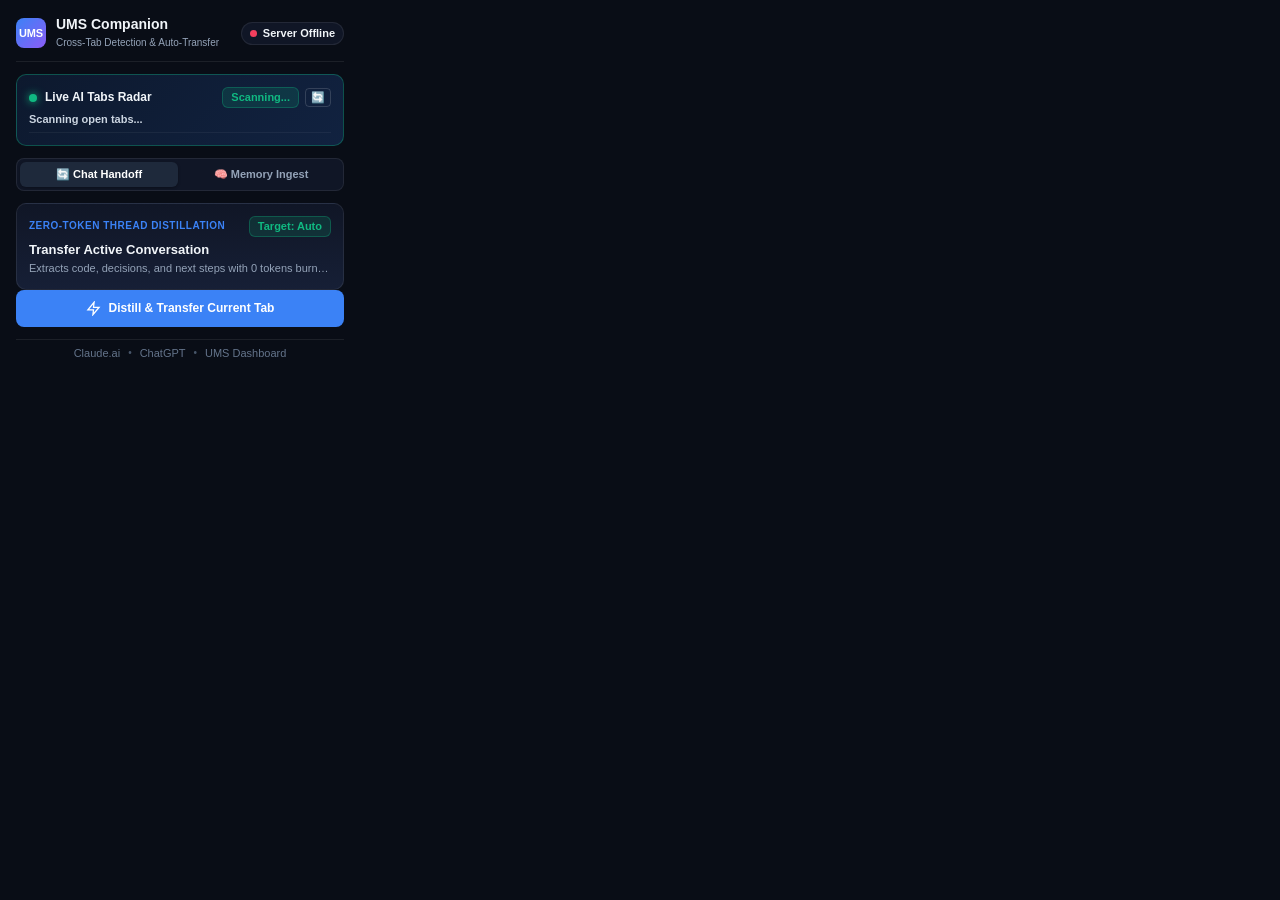
==== extension/popup.html @ 44db3fe0 "feat: initial commit for Universal Memory Schema (UMS) and Relay Companion" ====
<!DOCTYPE html>
<html lang="en">
<head>
  <meta charset="UTF-8">
  <meta name="viewport" content="width=device-width, initial-scale=1.0">
  <title>UMS Memory & Chat Bridge</title>
  <link rel="stylesheet" href="styles.css">
</head>
<body>
  <div class="popup-container">
    <!-- Header -->
    <header class="header">
      <div class="logo-group">
        <div class="logo-mark">UMS</div>
        <div>
          <h1 class="title">UMS Companion</h1>
          <span class="subtitle">Cross-Tab Detection & Auto-Transfer</span>
        </div>
      </div>
      <div id="server-status-pill" class="status-pill offline" title="Connection to local UMS server">
        <span class="status-dot"></span>
        <span id="server-status-text">Checking</span>
      </div>
    </header>

    <!-- LIVE CROSS-TAB RADAR -->
    <div class="radar-card" id="radar-card">
      <div class="radar-header">
        <div class="radar-title">
          <span class="radar-pulse"></span>
          <strong>Live AI Tabs Radar</strong>
        </div>
        <div style="display: flex; align-items: center; gap: 6px;">
          <span class="badge badge-emerald" id="radar-count-badge">Scanning...</span>
          <button id="btn-rescan-tabs" class="btn-icon" title="Rescan open AI tabs">🔄</button>
        </div>
      </div>

      <div class="radar-tabs-list mt-2" id="radar-tabs-list">
        <div class="radar-tab-row">
          <span class="radar-tab-role">Scanning open tabs...</span>
        </div>
      </div>

      <!-- INTERACTIVE SOURCE & TARGET CHAT PICKERS -->
      <div id="radar-controls-box" class="radar-controls-box mt-2 d-none">
        <div class="selector-field">
          <label class="compact-label" for="radar-source-select">Source Chat (Extract From):</label>
          <select id="radar-source-select" class="form-select-compact"></select>
        </div>

        <div class="selector-field mt-1">
          <label class="compact-label" for="radar-target-select">Target Chat (Send To):</label>
          <select id="radar-target-select" class="form-select-compact"></select>
        </div>

        <div class="radar-actions-dual mt-2">
          <button id="btn-auto-transfer-full" class="btn btn-emerald w-100">
            ⚡ 1-Click Transfer (Full Chat As-Is)
          </button>
          <button id="btn-auto-transfer-summary" class="btn btn-secondary w-100 mt-1">
            🧠 1-Click Transfer (Condensed Summary)
          </button>
        </div>
      </div>
    </div>

    <!-- Mode Selector Tabs -->
    <div class="mode-tabs">
      <button id="tab-btn-handoff" class="mode-tab active" data-mode="handoff">
        🔄 Chat Handoff
      </button>
      <button id="tab-btn-memory" class="mode-tab" data-mode="memory">
        🧠 Memory Ingest
      </button>
    </div>

    <!-- VIEW 1: ACTIVE CHAT HANDOFF & CONTEXT TRANSFER -->
    <div id="view-handoff" class="mode-view active">
      <div class="persona-card">
        <div class="persona-header">
          <span class="persona-tag">Zero-Token Thread Distillation</span>
          <span class="badge badge-emerald" id="badge-transfer-target">Target: Auto</span>
        </div>
        <div class="persona-title" id="handoff-status-title">Transfer Active Conversation</div>
        <div class="persona-details" id="handoff-status-details">Extracts code, decisions, and next steps with 0 tokens burned.</div>
      </div>

      <div class="actions-group mt-2">
        <button id="btn-distill-active-chat" class="btn btn-primary">
          <svg width="15" height="15" viewBox="0 0 24 24" fill="none" stroke="currentColor" stroke-width="2"><polygon points="13 2 3 14 12 14 11 22 21 10 12 10 13 2"/></svg>
          Distill & Transfer Current Tab
        </button>

        <!-- Distilled Results Details (hidden initially) -->
        <div id="distilled-summary-card" class="distilled-card d-none">
          <div class="metrics-row">
            <span class="badge badge-emerald" id="metric-savings">Savings: 92%</span>
            <span class="badge badge-subtle" id="metric-tokens">~280 tokens</span>
          </div>
          <div class="summary-field mt-1">
            <strong>Goal:</strong> <span id="distill-goal">Loading...</span>
          </div>
          <div class="summary-field">
            <strong>Next Task:</strong> <span id="distill-next">Loading...</span>
          </div>

          <div class="actions-group mt-2">
            <button id="btn-open-and-inject" class="btn btn-emerald">
              🚀 Inject Context into Target Tab
            </button>
            <button id="btn-copy-handoff-primer" class="btn btn-secondary btn-sm">
              📋 Copy Distilled Handoff Primer
            </button>
          </div>
        </div>
      </div>
    </div>

    <!-- VIEW 2: LONG-TERM MEMORY -->
    <div id="view-memory" class="mode-view d-none">
      <div class="persona-card">
        <div class="persona-header">
          <span class="persona-tag">Active Memory Persona</span>
          <a href="http://127.0.0.1:8000" target="_blank" class="link-action">Switch</a>
        </div>
        <div id="persona-name" class="persona-title">Loading persona...</div>
        <div id="persona-tech" class="persona-details">Connecting to local UMS vault...</div>
      </div>

      <div class="actions-group mt-2">
        <button id="btn-auto-inject" class="btn btn-primary">
          <svg width="15" height="15" viewBox="0 0 24 24" fill="none" stroke="currentColor" stroke-width="2"><path d="M13 2L3 14h9l-1 8 10-12h-9l1-8z"/></svg>
          1-Click Inject Memory into Account
        </button>

        <button id="btn-verify-chat" class="btn btn-secondary">
          <svg width="15" height="15" viewBox="0 0 24 24" fill="none" stroke="currentColor" stroke-width="2"><circle cx="12" cy="12" r="10"/><path d="m9 12 2 2 4-4"/></svg>
          Send Verification Query in Chat
        </button>
      </div>
    </div>

    <!-- Status Message Display -->
    <div id="status-feedback" class="status-feedback d-none"></div>

    <!-- Quick Links -->
    <footer class="footer">
      <a href="https://claude.ai" target="_blank" class="footer-link">Claude.ai</a>
      <span class="footer-dot">•</span>
      <a href="https://chatgpt.com" target="_blank" class="footer-link">ChatGPT</a>
      <span class="footer-dot">•</span>
      <a href="http://127.0.0.1:8000" target="_blank" class="footer-link">UMS Dashboard</a>
    </footer>
  </div>

  <script src="popup.js"></script>
</body>
</html>
---- extension/styles.css ----
/* UMS Browser Extension Popup Styles */
* {
  box-sizing: border-box;
  margin: 0;
  padding: 0;
}

body {
  width: 360px;
  font-family: -apple-system, BlinkMacSystemFont, "Segoe UI", Roboto, sans-serif;
  background-color: #090d16;
  color: #f1f5f9;
  font-size: 13px;
  line-height: 1.4;
  padding: 16px;
}

.popup-container {
  display: flex;
  flex-direction: column;
  gap: 12px;
}

.header {
  display: flex;
  align-items: center;
  justify-content: space-between;
  padding-bottom: 10px;
  border-bottom: 1px solid rgba(255, 255, 255, 0.08);
}

.logo-group {
  display: flex;
  align-items: center;
  gap: 10px;
}

.logo-mark {
  width: 30px;
  height: 30px;
  border-radius: 8px;
  background: linear-gradient(135deg, #3b82f6, #8b5cf6);
  display: flex;
  align-items: center;
  justify-content: center;
  font-weight: 800;
  font-size: 11px;
  color: #fff;
  letter-spacing: -0.02em;
}

.title {
  font-size: 14px;
  font-weight: 700;
  line-height: 1.2;
}

.subtitle {
  font-size: 10px;
  color: #94a3b8;
}

.status-pill {
  display: flex;
  align-items: center;
  gap: 6px;
  padding: 3px 8px;
  border-radius: 9999px;
  font-size: 11px;
  font-weight: 600;
  border: 1px solid rgba(255, 255, 255, 0.08);
  background-color: #101626;
}

.status-dot {
  width: 7px;
  height: 7px;
  border-radius: 50%;
}

.status-pill.online .status-dot {
  background-color: #10b981;
  box-shadow: 0 0 6px #10b981;
}

.status-pill.offline .status-dot {
  background-color: #f43f5e;
}

.context-box {
  background-color: #101626;
  border: 1px solid rgba(255, 255, 255, 0.08);
  border-radius: 10px;
  padding: 10px 12px;
}

.context-header {
  display: flex;
  align-items: center;
  justify-content: space-between;
}

.badge {
  font-size: 11px;
  font-weight: 700;
  padding: 2px 8px;
  border-radius: 6px;
}

.badge-claude {
  background-color: rgba(217, 119, 6, 0.15);
  color: #f59e0b;
  border: 1px solid rgba(217, 119, 6, 0.3);
}

.badge-chatgpt {
  background-color: rgba(16, 185, 129, 0.15);
  color: #10b981;
  border: 1px solid rgba(16, 185, 129, 0.3);
}

.badge-none {
  background-color: rgba(255, 255, 255, 0.08);
  color: #94a3b8;
}

.account-info {
  font-size: 11px;
  color: #94a3b8;
}

.persona-card {
  background: linear-gradient(180deg, #101626 0%, #161f36 100%);
  border: 1px solid rgba(255, 255, 255, 0.08);
  border-radius: 10px;
  padding: 12px;
}

.persona-header {
  display: flex;
  align-items: center;
  justify-content: space-between;
  margin-bottom: 4px;
}

.persona-tag {
  font-size: 10px;
  text-transform: uppercase;
  font-weight: 700;
  color: #3b82f6;
  letter-spacing: 0.05em;
}

.link-action {
  color: #60a5fa;
  font-size: 11px;
  text-decoration: none;
}
.link-action:hover {
  text-decoration: underline;
}

.persona-title {
  font-size: 13px;
  font-weight: 700;
  color: #f1f5f9;
  margin-bottom: 2px;
}

.persona-details {
  font-size: 11px;
  color: #94a3b8;
  white-space: nowrap;
  overflow: hidden;
  text-overflow: ellipsis;
}

.actions-group {
  display: flex;
  flex-direction: column;
  gap: 8px;
}

.btn {
  display: flex;
  align-items: center;
  justify-content: center;
  gap: 8px;
  font-size: 12px;
  font-weight: 600;
  padding: 10px 14px;
  border-radius: 8px;
  border: 1px solid transparent;
  cursor: pointer;
  transition: all 0.15s;
}

.btn:disabled {
  opacity: 0.45;
  cursor: not-allowed;
}

.btn-primary {
  background-color: #3b82f6;
  color: #fff;
}
.btn-primary:hover:not(:disabled) {
  background-color: #2563eb;
  box-shadow: 0 0 12px rgba(59, 130, 246, 0.4);
}

.btn-secondary {
  background-color: #161f36;
  color: #cbd5e1;
  border-color: rgba(255, 255, 255, 0.1);
}
.btn-secondary:hover:not(:disabled) {
  background-color: #1f2b4a;
  color: #fff;
}

.status-feedback {
  padding: 8px 10px;
  border-radius: 6px;
  font-size: 11px;
  line-height: 1.4;
}

.status-feedback.success {
  background-color: rgba(16, 185, 129, 0.12);
  color: #34d399;
  border: 1px solid rgba(16, 185, 129, 0.3);
}

.status-feedback.error {
  background-color: rgba(244, 63, 94, 0.12);
  color: #fb7185;
  border: 1px solid rgba(244, 63, 94, 0.3);
}

.footer {
  display: flex;
  align-items: center;
  justify-content: center;
  gap: 8px;
  padding-top: 6px;
  border-top: 1px solid rgba(255, 255, 255, 0.08);
}

.footer-link {
  color: #64748b;
  text-decoration: none;
  font-size: 11px;
}
.footer-link:hover {
  color: #94a3b8;
}

.footer-dot {
  color: #475569;
  font-size: 10px;
}

.d-none {
  display: none !important;
}

/* Additional styles for Mode Tabs & Chat Handoff in Popup */
.mode-tabs {
  display: flex;
  background-color: #101626;
  border: 1px solid rgba(255, 255, 255, 0.08);
  border-radius: 8px;
  padding: 3px;
  gap: 4px;
}

.mode-tab {
  flex: 1;
  background: transparent;
  border: none;
  color: #94a3b8;
  font-size: 11px;
  font-weight: 600;
  padding: 6px 8px;
  border-radius: 6px;
  cursor: pointer;
  transition: all 0.15s;
}

.mode-tab.active {
  background-color: #1e293b;
  color: #fff;
  box-shadow: 0 1px 3px rgba(0, 0, 0, 0.3);
}

.badge-emerald {
  background-color: rgba(16, 185, 129, 0.15);
  color: #10b981;
  border: 1px solid rgba(16, 185, 129, 0.3);
}

.badge-subtle {
  background-color: rgba(255, 255, 255, 0.06);
  color: #94a3b8;
  border: 1px solid rgba(255, 255, 255, 0.08);
}

.distilled-card {
  background: #111827;
  border: 1px solid rgba(16, 185, 129, 0.25);
  border-radius: 8px;
  padding: 10px;
  margin-top: 6px;
}

.metrics-row {
  display: flex;
  align-items: center;
  gap: 6px;
}

.summary-field {
  font-size: 11px;
  line-height: 1.4;
  color: #cbd5e1;
  margin-top: 4px;
  display: -webkit-box;
  -webkit-line-clamp: 2;
  -webkit-box-orient: vertical;
  overflow: hidden;
}

.btn-emerald {
  background-color: #059669;
  color: #fff;
}
.btn-emerald:hover:not(:disabled) {
  background-color: #047857;
  box-shadow: 0 0 12px rgba(16, 185, 129, 0.4);
}

.btn-sm {
  padding: 6px 10px;
  font-size: 11px;
}

/* Cross-Tab Radar Styles */
.radar-card {
  background: linear-gradient(135deg, #0d192e 0%, #112240 100%);
  border: 1px solid rgba(16, 185, 129, 0.35);
  border-radius: 10px;
  padding: 12px;
}

.radar-header {
  display: flex;
  align-items: center;
  justify-content: space-between;
}

.radar-title {
  display: flex;
  align-items: center;
  gap: 8px;
  font-size: 12px;
  color: #f1f5f9;
}

.radar-pulse {
  width: 8px;
  height: 8px;
  border-radius: 50%;
  background-color: #10b981;
  box-shadow: 0 0 8px #10b981;
  animation: pulse 1.8s infinite;
}

@keyframes pulse {
  0% { transform: scale(0.95); opacity: 0.8; }
  50% { transform: scale(1.2); opacity: 1; }
  100% { transform: scale(0.95); opacity: 0.8; }
}

.radar-tab-row {
  display: flex;
  align-items: center;
  justify-content: space-between;
  font-size: 11px;
  padding: 4px 0;
  border-bottom: 1px solid rgba(255, 255, 255, 0.05);
}

.radar-tab-role {
  font-weight: 700;
  color: #cbd5e1;
}

.radar-tab-title {
  color: #94a3b8;
  max-width: 180px;
  white-space: nowrap;
  overflow: hidden;
  text-overflow: ellipsis;
}

.radar-controls-box {
  background: rgba(0, 0, 0, 0.25);
  border: 1px solid rgba(255, 255, 255, 0.08);
  border-radius: 8px;
  padding: 8px;
}

.compact-label {
  display: block;
  font-size: 10px;
  font-weight: 700;
  text-transform: uppercase;
  letter-spacing: 0.5px;
  color: #94a3b8;
  margin-bottom: 3px;
}

.form-select-compact {
  width: 100%;
  background-color: #0f172a;
  border: 1px solid #334155;
  border-radius: 6px;
  color: #f8fafc;
  font-size: 11px;
  padding: 5px 8px;
  outline: none;
  cursor: pointer;
}

.form-select-compact:focus {
  border-color: #10b981;
  box-shadow: 0 0 0 1px #10b981;
}

.btn-icon {
  background: transparent;
  border: 1px solid rgba(255, 255, 255, 0.15);
  border-radius: 4px;
  color: #94a3b8;
  cursor: pointer;
  padding: 2px 5px;
  font-size: 11px;
  transition: all 0.15s ease;
}

.btn-icon:hover {
  background: rgba(255, 255, 255, 0.1);
  color: #fff;
}
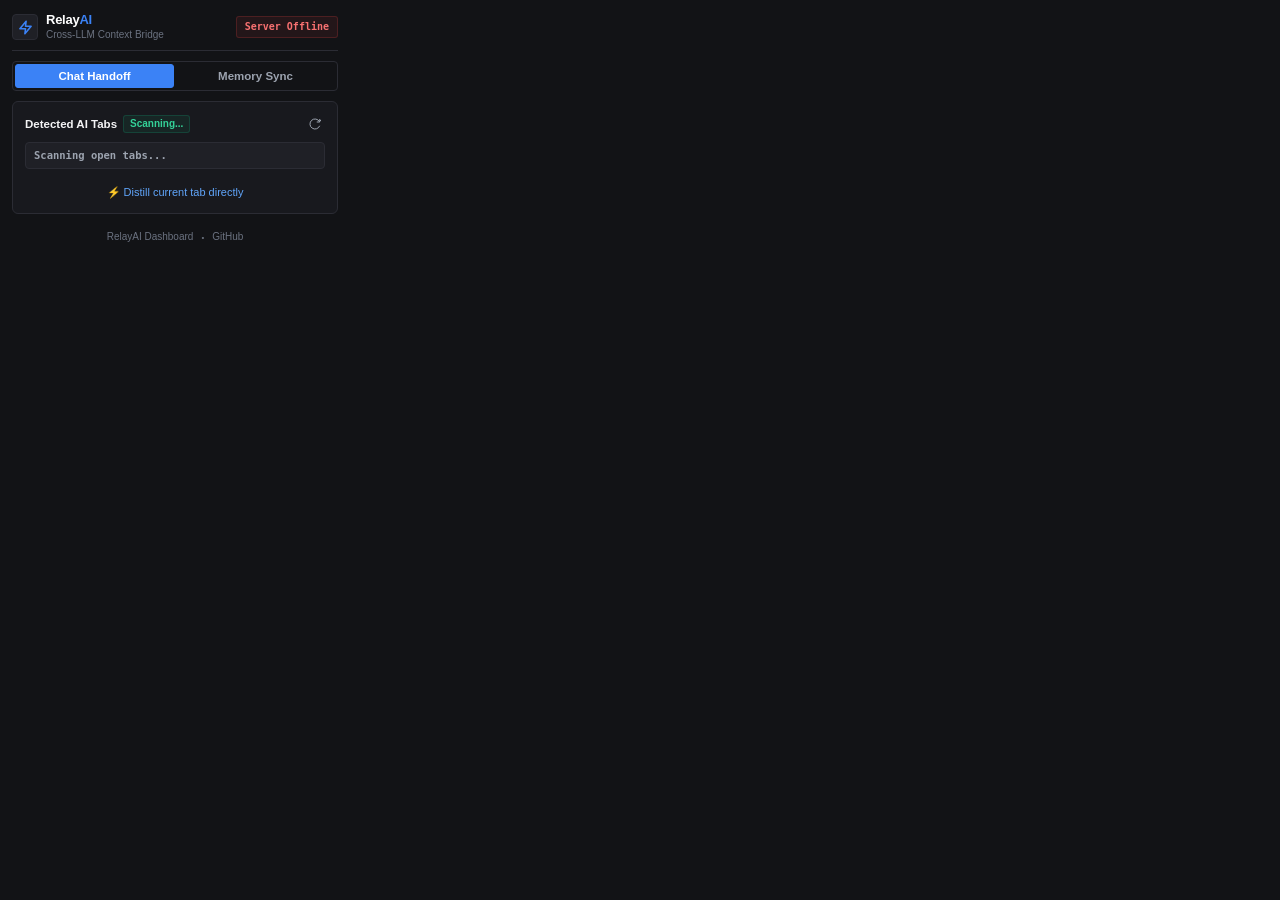
==== commit c1d79ec4: "feat: executive theme overhaul, zero-token handoff distillation, safe scoped permissions, and dual h" ====
--- a/extension/popup.html
+++ b/extension/popup.html
@@ -3,7 +3,7 @@
 <head>
   <meta charset="UTF-8">
   <meta name="viewport" content="width=device-width, initial-scale=1.0">
-  <title>UMS Memory & Chat Bridge</title>
+  <title>RelayAI Companion</title>
   <link rel="stylesheet" href="styles.css">
 </head>
 <body>
@@ -11,146 +11,137 @@
     <!-- Header -->
     <header class="header">
       <div class="logo-group">
-        <div class="logo-mark">UMS</div>
-        <div>
-          <h1 class="title">UMS Companion</h1>
-          <span class="subtitle">Cross-Tab Detection & Auto-Transfer</span>
+        <div class="logo-mark">
+          <svg width="15" height="15" viewBox="0 0 24 24" fill="none" stroke="currentColor" stroke-width="2.5" stroke-linecap="round" stroke-linejoin="round">
+            <polyline points="13 2 3 14 12 14 11 22 21 10 12 10 13 2"/>
+          </svg>
+        </div>
+        <div class="brand-text">
+          <h1 class="title">Relay<span class="brand-accent">AI</span></h1>
+          <span class="subtitle">Cross-LLM Context Bridge</span>
         </div>
       </div>
-      <div id="server-status-pill" class="status-pill offline" title="Connection to local UMS server">
-        <span class="status-dot"></span>
+      <div id="server-status-pill" class="status-pill offline" title="Connection to local RelayAI server">
         <span id="server-status-text">Checking</span>
       </div>
     </header>
 
-    <!-- LIVE CROSS-TAB RADAR -->
-    <div class="radar-card" id="radar-card">
-      <div class="radar-header">
-        <div class="radar-title">
-          <span class="radar-pulse"></span>
-          <strong>Live AI Tabs Radar</strong>
+    <!-- Mode Selector Tabs (Clean & Modest) -->
+    <div class="mode-tabs">
+      <button id="tab-btn-handoff" class="mode-tab active" data-mode="handoff">
+        Chat Handoff
+      </button>
+      <button id="tab-btn-memory" class="mode-tab" data-mode="memory">
+        Memory Sync
+      </button>
+    </div>
+
+    <!-- VIEW 1: CHAT HANDOFF (Unified & Clear) -->
+    <div id="view-handoff" class="mode-view active">
+      <div class="card" id="radar-card">
+        <!-- Active Tabs Radar Bar -->
+        <div class="radar-status-bar">
+          <div class="radar-status-left">
+            <span class="radar-label">Detected AI Tabs</span>
+            <span class="badge" id="radar-count-badge">Scanning...</span>
+          </div>
+          <button id="btn-rescan-tabs" class="btn-icon-subtle" title="Rescan open tabs">
+            <svg width="12" height="12" viewBox="0 0 24 24" fill="none" stroke="currentColor" stroke-width="2"><path d="M21.5 2v6h-6M21.34 15.57a10 10 0 1 1-.57-8.38l5.67-5.67"/></svg>
+          </button>
         </div>
-        <div style="display: flex; align-items: center; gap: 6px;">
-          <span class="badge badge-emerald" id="radar-count-badge">Scanning...</span>
-          <button id="btn-rescan-tabs" class="btn-icon" title="Rescan open AI tabs">🔄</button>
+
+        <!-- Open Tabs List -->
+        <div class="radar-tabs-list" id="radar-tabs-list">
+          <div class="radar-tab-row">
+            <span class="radar-tab-role">Scanning open tabs...</span>
+          </div>
+        </div>
+
+        <!-- Source & Target Chat Selectors -->
+        <div id="radar-controls-box" class="radar-controls-box mt-3 d-none">
+          <div class="selector-field">
+            <label class="field-label" for="radar-source-select">From (Source Chat):</label>
+            <div class="select-wrapper">
+              <select id="radar-source-select" class="form-select"></select>
+            </div>
+          </div>
+
+          <div class="selector-field mt-2">
+            <label class="field-label" for="radar-target-select">To (Destination Chat):</label>
+            <div class="select-wrapper">
+              <select id="radar-target-select" class="form-select"></select>
+            </div>
+          </div>
+
+          <!-- Modest, Clear Transfer Buttons -->
+          <div class="transfer-actions mt-3">
+            <button id="btn-auto-transfer-summary" class="btn btn-primary w-100">
+              Transfer Condensed Summary ➔
+            </button>
+            <button id="btn-auto-transfer-full" class="btn btn-ghost w-100 mt-1">
+              Transfer Full Transcript (As-Is)
+            </button>
+          </div>
+        </div>
+
+        <!-- Fallback Quick Trigger -->
+        <div class="fallback-row mt-2">
+          <button id="btn-distill-active-chat" class="btn-link">
+            ⚡ Distill current tab directly
+          </button>
         </div>
       </div>
 
-      <div class="radar-tabs-list mt-2" id="radar-tabs-list">
-        <div class="radar-tab-row">
-          <span class="radar-tab-role">Scanning open tabs...</span>
+      <!-- Distilled Results Details (Shown after transfer or distillation) -->
+      <div id="distilled-summary-card" class="result-card d-none mt-2">
+        <div class="result-header">
+          <span class="badge badge-emerald" id="metric-savings">Savings: 92%</span>
+          <span class="badge badge-subtle" id="metric-tokens">~280 tokens</span>
         </div>
-      </div>
-
-      <!-- INTERACTIVE SOURCE & TARGET CHAT PICKERS -->
-      <div id="radar-controls-box" class="radar-controls-box mt-2 d-none">
-        <div class="selector-field">
-          <label class="compact-label" for="radar-source-select">Source Chat (Extract From):</label>
-          <select id="radar-source-select" class="form-select-compact"></select>
+        <div class="result-body mt-2">
+          <div class="result-line"><strong>Goal:</strong> <span id="distill-goal">-</span></div>
+          <div class="result-line"><strong>Next:</strong> <span id="distill-next">-</span></div>
         </div>
-
-        <div class="selector-field mt-1">
-          <label class="compact-label" for="radar-target-select">Target Chat (Send To):</label>
-          <select id="radar-target-select" class="form-select-compact"></select>
-        </div>
-
-        <div class="radar-actions-dual mt-2">
-          <button id="btn-auto-transfer-full" class="btn btn-emerald w-100">
-            ⚡ 1-Click Transfer (Full Chat As-Is)
+        <div class="result-actions mt-2">
+          <button id="btn-open-and-inject" class="btn btn-primary btn-sm">
+            Launch & Inject Context
           </button>
-          <button id="btn-auto-transfer-summary" class="btn btn-secondary w-100 mt-1">
-            🧠 1-Click Transfer (Condensed Summary)
+          <button id="btn-copy-handoff-primer" class="btn btn-secondary btn-sm">
+            Copy Prompt
           </button>
         </div>
       </div>
     </div>
 
-    <!-- Mode Selector Tabs -->
-    <div class="mode-tabs">
-      <button id="tab-btn-handoff" class="mode-tab active" data-mode="handoff">
-        🔄 Chat Handoff
-      </button>
-      <button id="tab-btn-memory" class="mode-tab" data-mode="memory">
-        🧠 Memory Ingest
-      </button>
-    </div>
+    <!-- VIEW 2: LONG-TERM MEMORY (Clean & Modest) -->
+    <div id="view-memory" class="mode-view d-none">
+      <div class="card">
+        <div class="card-header-compact">
+          <span class="section-tag">Active Memory Profile</span>
+          <a href="http://127.0.0.1:8000" target="_blank" class="link-subtle">Open Vault ↗</a>
+        </div>
+        <div id="persona-name" class="profile-title mt-1">Lead Full-Stack Architect</div>
+        <div id="persona-tech" class="profile-subtitle">TypeScript, Next.js, Python</div>
 
-    <!-- VIEW 1: ACTIVE CHAT HANDOFF & CONTEXT TRANSFER -->
-    <div id="view-handoff" class="mode-view active">
-      <div class="persona-card">
-        <div class="persona-header">
-          <span class="persona-tag">Zero-Token Thread Distillation</span>
-          <span class="badge badge-emerald" id="badge-transfer-target">Target: Auto</span>
+        <div class="actions-group mt-3">
+          <button id="btn-auto-inject" class="btn btn-primary w-100">
+            Sync Memory into Active Tab
+          </button>
+          <button id="btn-verify-chat" class="btn btn-secondary w-100 mt-2">
+            Send Verification Query
+          </button>
         </div>
-        <div class="persona-title" id="handoff-status-title">Transfer Active Conversation</div>
-        <div class="persona-details" id="handoff-status-details">Extracts code, decisions, and next steps with 0 tokens burned.</div>
-      </div>
-
-      <div class="actions-group mt-2">
-        <button id="btn-distill-active-chat" class="btn btn-primary">
-          <svg width="15" height="15" viewBox="0 0 24 24" fill="none" stroke="currentColor" stroke-width="2"><polygon points="13 2 3 14 12 14 11 22 21 10 12 10 13 2"/></svg>
-          Distill & Transfer Current Tab
-        </button>
-
-        <!-- Distilled Results Details (hidden initially) -->
-        <div id="distilled-summary-card" class="distilled-card d-none">
-          <div class="metrics-row">
-            <span class="badge badge-emerald" id="metric-savings">Savings: 92%</span>
-            <span class="badge badge-subtle" id="metric-tokens">~280 tokens</span>
-          </div>
-          <div class="summary-field mt-1">
-            <strong>Goal:</strong> <span id="distill-goal">Loading...</span>
-          </div>
-          <div class="summary-field">
-            <strong>Next Task:</strong> <span id="distill-next">Loading...</span>
-          </div>
-
-          <div class="actions-group mt-2">
-            <button id="btn-open-and-inject" class="btn btn-emerald">
-              🚀 Inject Context into Target Tab
-            </button>
-            <button id="btn-copy-handoff-primer" class="btn btn-secondary btn-sm">
-              📋 Copy Distilled Handoff Primer
-            </button>
-          </div>
-        </div>
-      </div>
-    </div>
-
-    <!-- VIEW 2: LONG-TERM MEMORY -->
-    <div id="view-memory" class="mode-view d-none">
-      <div class="persona-card">
-        <div class="persona-header">
-          <span class="persona-tag">Active Memory Persona</span>
-          <a href="http://127.0.0.1:8000" target="_blank" class="link-action">Switch</a>
-        </div>
-        <div id="persona-name" class="persona-title">Loading persona...</div>
-        <div id="persona-tech" class="persona-details">Connecting to local UMS vault...</div>
-      </div>
-
-      <div class="actions-group mt-2">
-        <button id="btn-auto-inject" class="btn btn-primary">
-          <svg width="15" height="15" viewBox="0 0 24 24" fill="none" stroke="currentColor" stroke-width="2"><path d="M13 2L3 14h9l-1 8 10-12h-9l1-8z"/></svg>
-          1-Click Inject Memory into Account
-        </button>
-
-        <button id="btn-verify-chat" class="btn btn-secondary">
-          <svg width="15" height="15" viewBox="0 0 24 24" fill="none" stroke="currentColor" stroke-width="2"><circle cx="12" cy="12" r="10"/><path d="m9 12 2 2 4-4"/></svg>
-          Send Verification Query in Chat
-        </button>
       </div>
     </div>
 
     <!-- Status Message Display -->
     <div id="status-feedback" class="status-feedback d-none"></div>
 
-    <!-- Quick Links -->
+    <!-- Modest Footer -->
     <footer class="footer">
-      <a href="https://claude.ai" target="_blank" class="footer-link">Claude.ai</a>
+      <a href="http://127.0.0.1:8000" target="_blank" class="footer-link">RelayAI Dashboard</a>
       <span class="footer-dot">•</span>
-      <a href="https://chatgpt.com" target="_blank" class="footer-link">ChatGPT</a>
-      <span class="footer-dot">•</span>
-      <a href="http://127.0.0.1:8000" target="_blank" class="footer-link">UMS Dashboard</a>
+      <a href="https://github.com/Shrey821/RelayAI" target="_blank" class="footer-link">GitHub</a>
     </footer>
   </div>
 
--- a/extension/styles.css
+++ b/extension/styles.css
@@ -1,4 +1,39 @@
-/* UMS Browser Extension Popup Styles */
+/* ==========================================================================
+   RelayAI Extension Companion - Executive Matte Carbon Design System
+   Matches RelayAI Web Studio (Pure Carbon Grayscale, Zero Childish Circles)
+   ========================================================================== */
+
+:root {
+  --bg-app: #121316;
+  --bg-panel: #18191e;
+  --bg-card: #1f2026;
+  --bg-card-hover: #272830;
+  --bg-input: #121316;
+  --bg-code: #0d0e10;
+
+  --border-color: #2b2c34;
+  --border-hover: #3d3f4a;
+  --border-focus: #525462;
+
+  --text-main: #f4f4f6;
+  --text-secondary: #9ca3af;
+  --text-muted: #6b7280;
+
+  --primary: #3b82f6;
+  --primary-hover: #2563eb;
+  --primary-active: #1d4ed8;
+  --primary-light: #60a5fa;
+
+  --accent-emerald: #10b981;
+  --accent-emerald-bg: rgba(16, 185, 129, 0.08);
+  --accent-emerald-border: rgba(16, 185, 129, 0.2);
+
+  --accent-amber: #f59e0b;
+  --accent-rose: #ef4444;
+  --accent-rose-bg: rgba(239, 68, 68, 0.08);
+  --accent-rose-border: rgba(239, 68, 68, 0.2);
+}
+
 * {
   box-sizing: border-box;
   margin: 0;
@@ -6,237 +41,447 @@
 }
 
 body {
-  width: 360px;
-  font-family: -apple-system, BlinkMacSystemFont, "Segoe UI", Roboto, sans-serif;
-  background-color: #090d16;
-  color: #f1f5f9;
+  width: 350px;
+  font-family: -apple-system, BlinkMacSystemFont, "Inter", "Segoe UI", Roboto, sans-serif;
+  background-color: var(--bg-app);
+  color: var(--text-main);
+  font-size: 12.5px;
+  line-height: 1.45;
+  padding: 12px;
+  -webkit-font-smoothing: antialiased;
+}
+
+.popup-container {
+  display: flex;
+  flex-direction: column;
+  gap: 10px;
+}
+
+/* ==========================================================================
+   Header & Status
+   ========================================================================== */
+
+.header {
+  display: flex;
+  align-items: center;
+  justify-content: space-between;
+  padding-bottom: 8px;
+  border-bottom: 1px solid var(--border-color);
+}
+
+.logo-group {
+  display: flex;
+  align-items: center;
+  gap: 8px;
+}
+
+.logo-mark {
+  width: 26px;
+  height: 26px;
+  border-radius: 4px;
+  background: var(--bg-card);
+  border: 1px solid var(--border-color);
+  display: flex;
+  align-items: center;
+  justify-content: center;
+  color: #3b82f6;
+}
+
+.brand-text {
+  display: flex;
+  flex-direction: column;
+}
+
+.title {
   font-size: 13px;
-  line-height: 1.4;
-  padding: 16px;
-}
-
-.popup-container {
-  display: flex;
-  flex-direction: column;
-  gap: 12px;
-}
-
-.header {
-  display: flex;
-  align-items: center;
-  justify-content: space-between;
-  padding-bottom: 10px;
-  border-bottom: 1px solid rgba(255, 255, 255, 0.08);
-}
-
-.logo-group {
-  display: flex;
-  align-items: center;
-  gap: 10px;
-}
-
-.logo-mark {
-  width: 30px;
-  height: 30px;
-  border-radius: 8px;
-  background: linear-gradient(135deg, #3b82f6, #8b5cf6);
-  display: flex;
-  align-items: center;
-  justify-content: center;
-  font-weight: 800;
-  font-size: 11px;
-  color: #fff;
-  letter-spacing: -0.02em;
-}
-
-.title {
-  font-size: 14px;
   font-weight: 700;
   line-height: 1.2;
+  color: #ffffff;
+  letter-spacing: -0.02em;
+}
+
+.brand-accent {
+  color: #3b82f6;
+  font-weight: 800;
 }
 
 .subtitle {
   font-size: 10px;
-  color: #94a3b8;
-}
-
+  color: var(--text-muted);
+  font-weight: 500;
+}
+
+/* Status Pill - Sharp rectangular tag (NO CIRCLES!) */
 .status-pill {
   display: flex;
   align-items: center;
+  padding: 3px 8px;
+  border-radius: 3px;
+  font-size: 10px;
+  font-weight: 600;
+  font-family: monospace;
+  border: 1px solid var(--border-color);
+  background-color: var(--bg-card);
+  color: var(--text-secondary);
+}
+
+.status-pill.online {
+  border-color: var(--accent-emerald-border);
+  background-color: var(--accent-emerald-bg);
+  color: #34d399;
+}
+
+.status-pill.offline {
+  border-color: var(--accent-rose-border);
+  background-color: var(--accent-rose-bg);
+  color: #f87171;
+}
+
+/* Eliminate circular dots completely */
+.status-dot,
+.radar-pulse {
+  display: none !important;
+}
+
+/* ==========================================================================
+   Segmented Mode Tabs
+   ========================================================================== */
+
+.mode-tabs {
+  display: flex;
+  background: var(--bg-app);
+  border: 1px solid var(--border-color);
+  border-radius: 4px;
+  padding: 2px;
+  gap: 2px;
+}
+
+.mode-tab {
+  flex: 1;
+  padding: 5px 10px;
+  font-size: 11.5px;
+  font-weight: 600;
+  color: var(--text-secondary);
+  background: transparent;
+  border: 1px solid transparent;
+  border-radius: 3px;
+  cursor: pointer;
+  transition: all 0.15s ease;
+  text-align: center;
+}
+
+.mode-tab:hover {
+  color: var(--text-main);
+}
+
+.mode-tab.active {
+  background: var(--primary);
+  color: #ffffff;
+  border-color: var(--primary);
+}
+
+/* ==========================================================================
+   Cards & Controls
+   ========================================================================== */
+
+.card {
+  background-color: var(--bg-panel);
+  border: 1px solid var(--border-color);
+  border-radius: 6px;
+  padding: 12px;
+}
+
+.radar-status-bar {
+  display: flex;
+  align-items: center;
+  justify-content: space-between;
+  margin-bottom: 8px;
+}
+
+.radar-status-left {
+  display: flex;
+  align-items: center;
   gap: 6px;
-  padding: 3px 8px;
-  border-radius: 9999px;
+}
+
+.radar-label {
+  font-size: 11.5px;
+  font-weight: 600;
+  color: var(--text-main);
+}
+
+.badge {
+  font-size: 10px;
+  font-weight: 700;
+  padding: 1px 6px;
+  border-radius: 3px;
+  background: var(--accent-emerald-bg);
+  color: #34d399;
+  border: 1px solid var(--accent-emerald-border);
+}
+
+.badge-subtle {
+  background: var(--bg-card);
+  color: var(--text-secondary);
+  border: 1px solid var(--border-color);
+}
+
+.btn-icon-subtle {
+  width: 20px;
+  height: 20px;
+  border-radius: 3px;
+  background: transparent;
+  border: 1px solid transparent;
+  color: var(--text-secondary);
+  display: flex;
+  align-items: center;
+  justify-content: center;
+  cursor: pointer;
+  transition: all 0.15s ease;
+}
+.btn-icon-subtle:hover {
+  background: var(--bg-card);
+  color: #fff;
+}
+
+/* Open Tabs List */
+.radar-tabs-list {
+  display: flex;
+  flex-direction: column;
+  gap: 4px;
+}
+
+.radar-tab-row {
+  display: flex;
+  align-items: center;
+  gap: 6px;
+  padding: 5px 8px;
+  background: var(--bg-card);
+  border-radius: 4px;
+  font-size: 11.5px;
+  border: 1px solid var(--border-color);
+}
+
+.radar-tab-role {
+  font-weight: 600;
+  font-family: var(--font-mono, monospace);
+  font-size: 10.5px;
+  color: var(--text-secondary);
+  flex-shrink: 0;
+}
+
+.radar-tab-title {
+  color: var(--text-main);
+  overflow: hidden;
+  text-overflow: ellipsis;
+  white-space: nowrap;
+}
+
+/* Selectors */
+.field-label {
+  display: block;
+  font-size: 10.5px;
+  font-weight: 600;
+  color: var(--text-secondary);
+  margin-bottom: 4px;
+  text-transform: uppercase;
+  letter-spacing: 0.04em;
+}
+
+.form-select {
+  width: 100%;
+  background-color: var(--bg-input);
+  border: 1px solid var(--border-color);
+  border-radius: 4px;
+  padding: 6px 8px;
+  color: var(--text-main);
+  font-size: 11.5px;
+  font-weight: 500;
+  cursor: pointer;
+  transition: border-color 0.15s;
+}
+
+.form-select:focus {
+  outline: none;
+  border-color: var(--primary);
+}
+
+/* ==========================================================================
+   Buttons
+   ========================================================================== */
+
+.btn {
+  display: inline-flex;
+  align-items: center;
+  justify-content: center;
+  gap: 6px;
+  font-family: inherit;
+  font-size: 11.5px;
+  font-weight: 600;
+  border-radius: 4px;
+  padding: 7px 12px;
+  border: 1px solid transparent;
+  cursor: pointer;
+  transition: all 0.15s ease;
+  white-space: nowrap;
+}
+
+.btn:active {
+  transform: scale(0.99);
+}
+
+.btn-primary {
+  background-color: var(--primary);
+  color: #ffffff;
+  border-color: var(--primary);
+}
+.btn-primary:hover {
+  background-color: var(--primary-hover);
+}
+
+.btn-secondary {
+  background-color: var(--bg-card);
+  color: var(--text-main);
+  border-color: var(--border-color);
+}
+.btn-secondary:hover {
+  background-color: var(--bg-card-hover);
+  border-color: var(--border-hover);
+}
+
+.btn-ghost {
+  background: transparent;
+  color: var(--text-secondary);
+  border: 1px solid var(--border-color);
+  padding: 6px 10px;
   font-size: 11px;
-  font-weight: 600;
-  border: 1px solid rgba(255, 255, 255, 0.08);
-  background-color: #101626;
-}
-
-.status-dot {
-  width: 7px;
-  height: 7px;
-  border-radius: 50%;
-}
-
-.status-pill.online .status-dot {
-  background-color: #10b981;
-  box-shadow: 0 0 6px #10b981;
-}
-
-.status-pill.offline .status-dot {
-  background-color: #f43f5e;
-}
-
-.context-box {
-  background-color: #101626;
-  border: 1px solid rgba(255, 255, 255, 0.08);
-  border-radius: 10px;
-  padding: 10px 12px;
-}
-
-.context-header {
+}
+.btn-ghost:hover {
+  background: var(--bg-card);
+  color: var(--text-main);
+}
+
+.btn-link {
+  background: transparent;
+  border: none;
+  color: var(--primary-light);
+  font-size: 11px;
+  font-weight: 500;
+  cursor: pointer;
+  text-decoration: none;
+  padding: 0;
+}
+.btn-link:hover {
+  color: #93c5fd;
+  text-decoration: underline;
+}
+
+.btn-sm {
+  padding: 4px 8px;
+  font-size: 10.5px;
+}
+
+.w-100 {
+  width: 100%;
+}
+
+.fallback-row {
+  text-align: center;
+  padding-top: 6px;
+}
+
+/* ==========================================================================
+   Results & Feedback
+   ========================================================================== */
+
+.result-card {
+  background-color: var(--bg-card);
+  border: 1px solid var(--border-color);
+  border-radius: 6px;
+  padding: 10px;
+}
+
+.result-header {
   display: flex;
   align-items: center;
   justify-content: space-between;
 }
 
-.badge {
-  font-size: 11px;
-  font-weight: 700;
-  padding: 2px 8px;
-  border-radius: 6px;
-}
-
-.badge-claude {
-  background-color: rgba(217, 119, 6, 0.15);
-  color: #f59e0b;
-  border: 1px solid rgba(217, 119, 6, 0.3);
-}
-
-.badge-chatgpt {
-  background-color: rgba(16, 185, 129, 0.15);
-  color: #10b981;
-  border: 1px solid rgba(16, 185, 129, 0.3);
-}
-
-.badge-none {
-  background-color: rgba(255, 255, 255, 0.08);
-  color: #94a3b8;
-}
-
-.account-info {
-  font-size: 11px;
-  color: #94a3b8;
-}
-
-.persona-card {
-  background: linear-gradient(180deg, #101626 0%, #161f36 100%);
-  border: 1px solid rgba(255, 255, 255, 0.08);
-  border-radius: 10px;
-  padding: 12px;
-}
-
-.persona-header {
-  display: flex;
-  align-items: center;
-  justify-content: space-between;
-  margin-bottom: 4px;
-}
-
-.persona-tag {
-  font-size: 10px;
-  text-transform: uppercase;
-  font-weight: 700;
-  color: #3b82f6;
-  letter-spacing: 0.05em;
-}
-
-.link-action {
-  color: #60a5fa;
-  font-size: 11px;
-  text-decoration: none;
-}
-.link-action:hover {
-  text-decoration: underline;
-}
-
-.persona-title {
-  font-size: 13px;
-  font-weight: 700;
-  color: #f1f5f9;
-  margin-bottom: 2px;
-}
-
-.persona-details {
-  font-size: 11px;
-  color: #94a3b8;
+.result-body {
+  font-size: 11.5px;
+  color: var(--text-secondary);
+  line-height: 1.45;
+}
+
+.result-line {
   white-space: nowrap;
   overflow: hidden;
   text-overflow: ellipsis;
 }
 
-.actions-group {
-  display: flex;
-  flex-direction: column;
-  gap: 8px;
-}
-
-.btn {
-  display: flex;
-  align-items: center;
-  justify-content: center;
-  gap: 8px;
-  font-size: 12px;
-  font-weight: 600;
-  padding: 10px 14px;
-  border-radius: 8px;
-  border: 1px solid transparent;
-  cursor: pointer;
-  transition: all 0.15s;
-}
-
-.btn:disabled {
-  opacity: 0.45;
-  cursor: not-allowed;
-}
-
-.btn-primary {
-  background-color: #3b82f6;
-  color: #fff;
-}
-.btn-primary:hover:not(:disabled) {
-  background-color: #2563eb;
-  box-shadow: 0 0 12px rgba(59, 130, 246, 0.4);
-}
-
-.btn-secondary {
-  background-color: #161f36;
-  color: #cbd5e1;
-  border-color: rgba(255, 255, 255, 0.1);
-}
-.btn-secondary:hover:not(:disabled) {
-  background-color: #1f2b4a;
-  color: #fff;
+.result-actions {
+  display: flex;
+  gap: 6px;
+}
+
+.card-header-compact {
+  display: flex;
+  align-items: center;
+  justify-content: space-between;
+  margin-bottom: 4px;
+}
+
+.section-tag {
+  font-size: 9.5px;
+  font-weight: 700;
+  color: var(--primary-light);
+  text-transform: uppercase;
+  letter-spacing: 0.05em;
+}
+
+.link-subtle {
+  font-size: 10.5px;
+  color: var(--text-muted);
+  text-decoration: none;
+}
+.link-subtle:hover {
+  color: var(--text-main);
+}
+
+.profile-title {
+  font-size: 12.5px;
+  font-weight: 700;
+  color: #ffffff;
+}
+
+.profile-subtitle {
+  font-size: 10.5px;
+  color: var(--text-secondary);
 }
 
 .status-feedback {
-  padding: 8px 10px;
-  border-radius: 6px;
+  padding: 6px 10px;
+  border-radius: 4px;
   font-size: 11px;
   line-height: 1.4;
+  margin-top: 4px;
 }
 
 .status-feedback.success {
-  background-color: rgba(16, 185, 129, 0.12);
+  background: var(--accent-emerald-bg);
+  border: 1px solid var(--accent-emerald-border);
   color: #34d399;
-  border: 1px solid rgba(16, 185, 129, 0.3);
 }
 
 .status-feedback.error {
-  background-color: rgba(244, 63, 94, 0.12);
-  color: #fb7185;
-  border: 1px solid rgba(244, 63, 94, 0.3);
-}
+  background: var(--accent-rose-bg);
+  border: 1px solid var(--accent-rose-border);
+  color: #f87171;
+}
+
+/* ==========================================================================
+   Footer
+   ========================================================================== */
 
 .footer {
   display: flex;
@@ -244,213 +489,27 @@
   justify-content: center;
   gap: 8px;
   padding-top: 6px;
-  border-top: 1px solid rgba(255, 255, 255, 0.08);
+  font-size: 10px;
+  color: var(--text-muted);
 }
 
 .footer-link {
-  color: #64748b;
+  color: var(--text-muted);
   text-decoration: none;
-  font-size: 11px;
 }
 .footer-link:hover {
-  color: #94a3b8;
+  color: var(--text-secondary);
 }
 
 .footer-dot {
-  color: #475569;
-  font-size: 10px;
+  font-size: 8px;
+  color: var(--text-muted);
 }
 
 .d-none {
   display: none !important;
 }
 
-/* Additional styles for Mode Tabs & Chat Handoff in Popup */
-.mode-tabs {
-  display: flex;
-  background-color: #101626;
-  border: 1px solid rgba(255, 255, 255, 0.08);
-  border-radius: 8px;
-  padding: 3px;
-  gap: 4px;
-}
-
-.mode-tab {
-  flex: 1;
-  background: transparent;
-  border: none;
-  color: #94a3b8;
-  font-size: 11px;
-  font-weight: 600;
-  padding: 6px 8px;
-  border-radius: 6px;
-  cursor: pointer;
-  transition: all 0.15s;
-}
-
-.mode-tab.active {
-  background-color: #1e293b;
-  color: #fff;
-  box-shadow: 0 1px 3px rgba(0, 0, 0, 0.3);
-}
-
-.badge-emerald {
-  background-color: rgba(16, 185, 129, 0.15);
-  color: #10b981;
-  border: 1px solid rgba(16, 185, 129, 0.3);
-}
-
-.badge-subtle {
-  background-color: rgba(255, 255, 255, 0.06);
-  color: #94a3b8;
-  border: 1px solid rgba(255, 255, 255, 0.08);
-}
-
-.distilled-card {
-  background: #111827;
-  border: 1px solid rgba(16, 185, 129, 0.25);
-  border-radius: 8px;
-  padding: 10px;
-  margin-top: 6px;
-}
-
-.metrics-row {
-  display: flex;
-  align-items: center;
-  gap: 6px;
-}
-
-.summary-field {
-  font-size: 11px;
-  line-height: 1.4;
-  color: #cbd5e1;
-  margin-top: 4px;
-  display: -webkit-box;
-  -webkit-line-clamp: 2;
-  -webkit-box-orient: vertical;
-  overflow: hidden;
-}
-
-.btn-emerald {
-  background-color: #059669;
-  color: #fff;
-}
-.btn-emerald:hover:not(:disabled) {
-  background-color: #047857;
-  box-shadow: 0 0 12px rgba(16, 185, 129, 0.4);
-}
-
-.btn-sm {
-  padding: 6px 10px;
-  font-size: 11px;
-}
-
-/* Cross-Tab Radar Styles */
-.radar-card {
-  background: linear-gradient(135deg, #0d192e 0%, #112240 100%);
-  border: 1px solid rgba(16, 185, 129, 0.35);
-  border-radius: 10px;
-  padding: 12px;
-}
-
-.radar-header {
-  display: flex;
-  align-items: center;
-  justify-content: space-between;
-}
-
-.radar-title {
-  display: flex;
-  align-items: center;
-  gap: 8px;
-  font-size: 12px;
-  color: #f1f5f9;
-}
-
-.radar-pulse {
-  width: 8px;
-  height: 8px;
-  border-radius: 50%;
-  background-color: #10b981;
-  box-shadow: 0 0 8px #10b981;
-  animation: pulse 1.8s infinite;
-}
-
-@keyframes pulse {
-  0% { transform: scale(0.95); opacity: 0.8; }
-  50% { transform: scale(1.2); opacity: 1; }
-  100% { transform: scale(0.95); opacity: 0.8; }
-}
-
-.radar-tab-row {
-  display: flex;
-  align-items: center;
-  justify-content: space-between;
-  font-size: 11px;
-  padding: 4px 0;
-  border-bottom: 1px solid rgba(255, 255, 255, 0.05);
-}
-
-.radar-tab-role {
-  font-weight: 700;
-  color: #cbd5e1;
-}
-
-.radar-tab-title {
-  color: #94a3b8;
-  max-width: 180px;
-  white-space: nowrap;
-  overflow: hidden;
-  text-overflow: ellipsis;
-}
-
-.radar-controls-box {
-  background: rgba(0, 0, 0, 0.25);
-  border: 1px solid rgba(255, 255, 255, 0.08);
-  border-radius: 8px;
-  padding: 8px;
-}
-
-.compact-label {
-  display: block;
-  font-size: 10px;
-  font-weight: 700;
-  text-transform: uppercase;
-  letter-spacing: 0.5px;
-  color: #94a3b8;
-  margin-bottom: 3px;
-}
-
-.form-select-compact {
-  width: 100%;
-  background-color: #0f172a;
-  border: 1px solid #334155;
-  border-radius: 6px;
-  color: #f8fafc;
-  font-size: 11px;
-  padding: 5px 8px;
-  outline: none;
-  cursor: pointer;
-}
-
-.form-select-compact:focus {
-  border-color: #10b981;
-  box-shadow: 0 0 0 1px #10b981;
-}
-
-.btn-icon {
-  background: transparent;
-  border: 1px solid rgba(255, 255, 255, 0.15);
-  border-radius: 4px;
-  color: #94a3b8;
-  cursor: pointer;
-  padding: 2px 5px;
-  font-size: 11px;
-  transition: all 0.15s ease;
-}
-
-.btn-icon:hover {
-  background: rgba(255, 255, 255, 0.1);
-  color: #fff;
-}
-
+.mt-1 { margin-top: 4px; }
+.mt-2 { margin-top: 8px; }
+.mt-3 { margin-top: 12px; }
